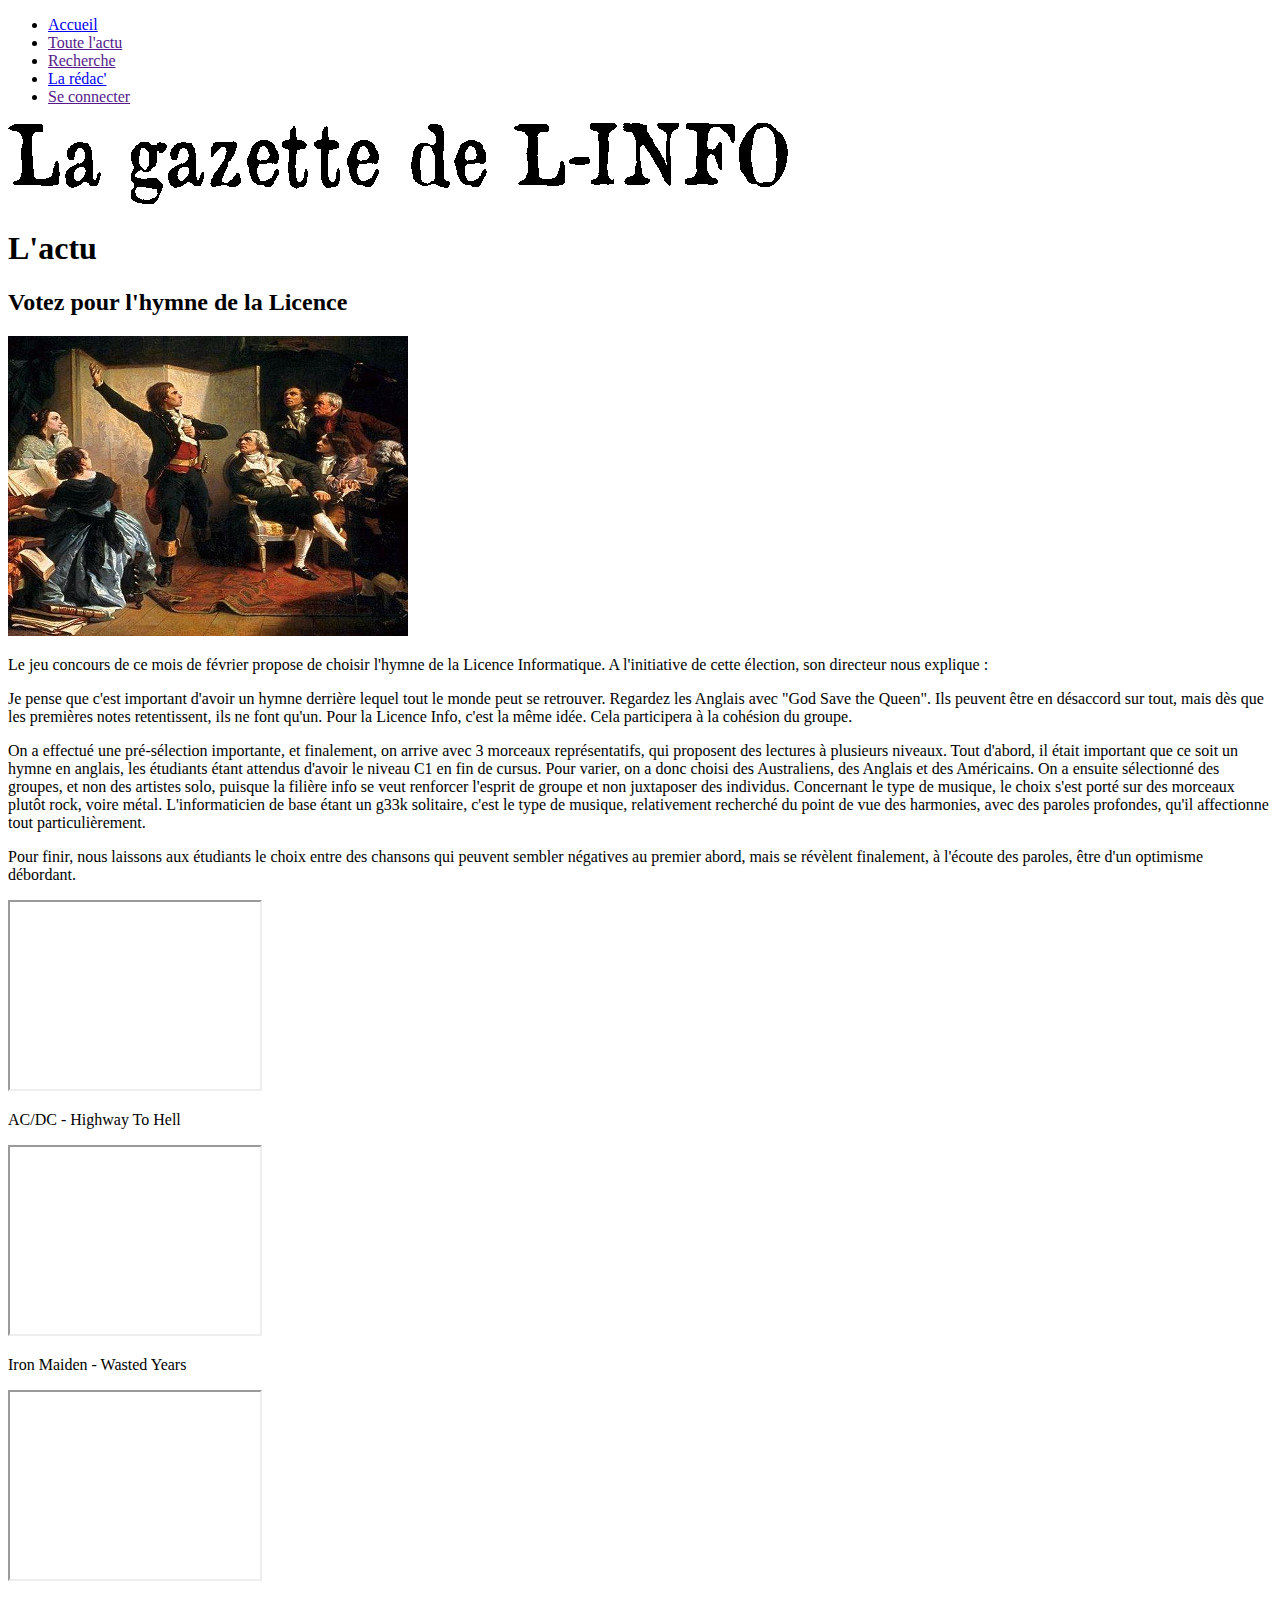
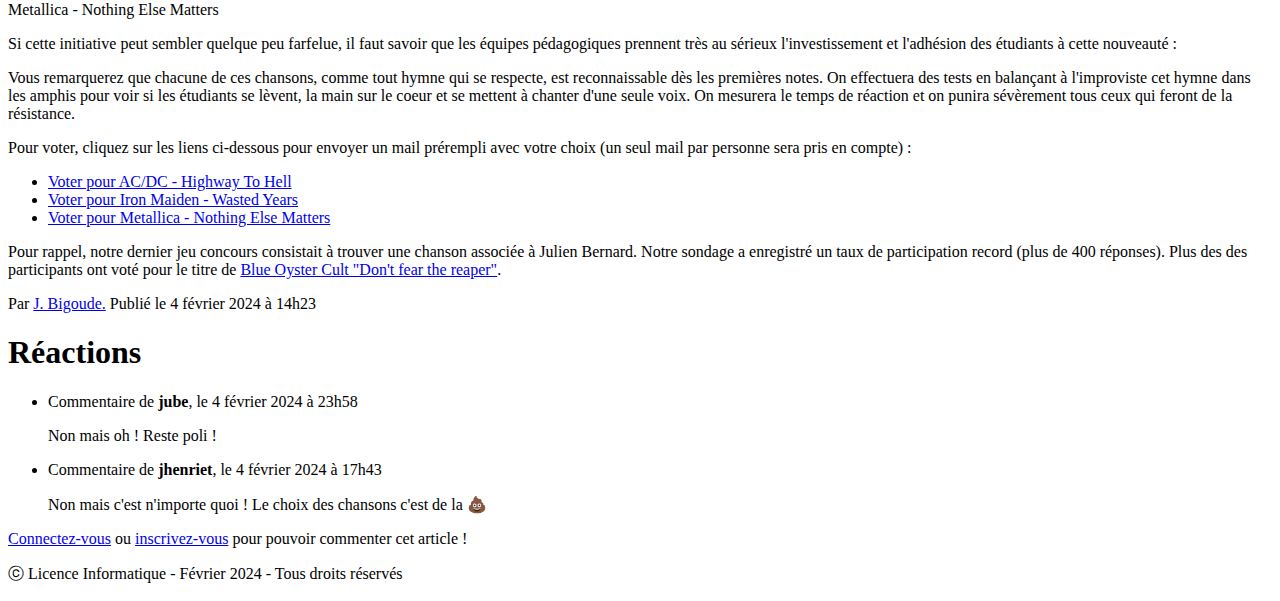
==== html/article.html @ bf8d998f "Add example file via upload" ====
<!DOCTYPE html>
<html lang="fr">
	<head>
        <meta charset="utf-8">
		<title>La Gazette de l'Info</title>
    </head>
    <body>
        <header>
            <ul>
                <li>
                    <a href="accueil.html">Accueil
                    </a>
                </li>
                <li>
                    <a href="">Toute l'actu
                    </a>
                </li>
                <li>
                    <a href="">Recherche
                    </a>
                </li>
                <li>
                    <a href="redaction.html">La rédac'
                    </a>
                </li>
                <li>
                    <a href="">Se connecter
                    </a>
                </li>
            </ul>
            <img src="../images/titre.png">
        </header>
        <main>
            <section>
                <h1>
                    L'actu
                </h1>
                <h2>
                    Votez pour l'hymne de la Licence
                </h2>
                <img src="../images/9.jpg">
                <p>
                    Le jeu concours de ce mois de février propose de choisir l'hymne de la Licence 
                    Informatique. A l'initiative de cette élection, son directeur nous explique :
                </p>
                <p>
                    Je pense que c'est important d'avoir un hymne derrière lequel tout le monde peut se 
                    retrouver. Regardez les Anglais avec "God Save the Queen". Ils peuvent être en 
                    désaccord sur tout, mais dès que les premières notes retentissent, ils ne font qu'un. 
                    Pour la Licence Info, c'est la même idée. Cela participera à la cohésion du groupe. 
                </p>
                <p>
                    On a effectué une pré-sélection importante, et finalement, on arrive avec 3 morceaux 
                    représentatifs, qui proposent des lectures à plusieurs niveaux. Tout d'abord, il était 
                    important que ce soit un hymne en anglais, les étudiants étant attendus d'avoir le 
                    niveau C1 en fin de cursus. Pour varier, on a donc choisi des Australiens, des Anglais 
                    et des Américains. On a ensuite sélectionné des groupes, et non des artistes solo, 
                    puisque la filière info se veut renforcer l'esprit de groupe et non juxtaposer des 
                    individus. Concernant le type de musique, le choix s'est porté sur des morceaux plutôt 
                    rock, voire métal. L'informaticien de base étant un g33k solitaire, c'est le type 
                    de musique, relativement recherché du point de vue des harmonies, avec des paroles 
                    profondes, qu'il affectionne tout particulièrement.
                </p>
                <p>
                    Pour finir, nous laissons aux étudiants le choix entre des chansons qui peuvent 
                    sembler négatives au premier abord, mais se révèlent finalement, à l'écoute des 
                    paroles, être d'un optimisme débordant. 
                </p>
                <iframe 
                    title="deezer-widget" src="https://widget.deezer.com/widget/dark/track/92719900" 
                    width="250" height="187" allow="encrypted-media; clipboard-write">
                </iframe>
                <p>
                    AC/DC - Highway To Hell
                </p>
                <iframe 
                    title="deezer-widget" src="https://widget.deezer.com/widget/dark/track/585864292" 
                    width="250" height="187" allow="encrypted-media; clipboard-write">
                </iframe>
                <p>
                    Iron Maiden - Wasted Years
                </p>
                <iframe 
                    title="deezer-widget" src="https://widget.deezer.com/widget/dark/track/585864292" 
                    width="250" height="187" allow="encrypted-media; clipboard-write">
                </iframe>
                <p>
                    Metallica - Nothing Else Matters
                </p>
                <p>
                    Si cette initiative peut sembler quelque peu farfelue, il faut savoir que les équipes 
                    pédagogiques prennent très au sérieux l'investissement et l'adhésion des étudiants à 
                    cette nouveauté :
                </p>
                <p>
                    Vous remarquerez que chacune de ces chansons, comme tout hymne qui se respecte, 
                    est reconnaissable dès les premières notes. On effectuera des tests en balançant 
                    à l'improviste cet hymne dans les amphis pour voir si les étudiants se lèvent, 
                    la main sur le coeur et se mettent à chanter d'une seule voix. On mesurera le temps 
                    de réaction et on punira sévèrement tous ceux qui feront de la résistance. 
                </p>
                <p>
                    Pour voter, cliquez sur les liens ci-dessous pour envoyer un mail 
                    prérempli avec votre choix (un seul mail par personne sera pris en compte) :
                </p>
                <ul>
                    <li>
                        <a href="https://deezer.page.link/Puws6tV6CzMfQdRq6">Voter pour AC/DC - Highway To Hell
                        </a>
                    </li>
                    <li>
                        <a href="https://deezer.page.link/scnPkpXX45ZQ3TDq7">Voter pour Iron Maiden - Wasted Years
                        </a>
                    </li>
                    <li>
                        <a href="https://deezer.page.link/yDirwqaXjSsEmFBi9">Voter pour Metallica - Nothing Else Matters
                        </a>
                    </li>
                </ul>
                <p>
                    Pour rappel, notre dernier jeu concours consistait à trouver une chanson associée 
                    à Julien Bernard. Notre sondage a enregistré un taux de participation record 
                    (plus de 400 réponses). Plus des  des participants ont voté pour le titre de 
                    <a href="https://deezer.page.link/vzcALtMWiUMh4cuG9">Blue Oyster Cult "Don't fear the reaper"</a>.
                </p>
                <p>
                    Par <a href="redaction.html#Bigoude">J. Bigoude.</a> Publié le 4 février 2024 à 14h23
                </p>
            </section>
            <section>
                <h1>
                    Réactions
                </h1>
                <ul>
                    <li>
                        <p>
                            Commentaire de <strong>jube</strong>, le 4 février 2024 à 23h58
                        </p>
                        <p>
                            Non mais oh ! Reste poli ! 
                        </p>
                    </li>
                    <li>
                        <p>
                            Commentaire de <strong>jhenriet</strong>, le 4 février 2024 à 17h43
                        </p>
                        <p>
                            Non mais c'est n'importe quoi ! Le choix des chansons c'est de la &#128169
                        </p>
                    </li>
                </ul>
                <p>
                    <a href="connexion.html">Connectez-vous</a> ou <a href="inscription.html">inscrivez-vous</a> pour pouvoir commenter cet article !
                </p>
            </section>
        </main>
        <footer>
            <p>
                &#9426 Licence Informatique - Février 2024 - Tous droits réservés
            </p>
        </footer>
    </body>
</html>
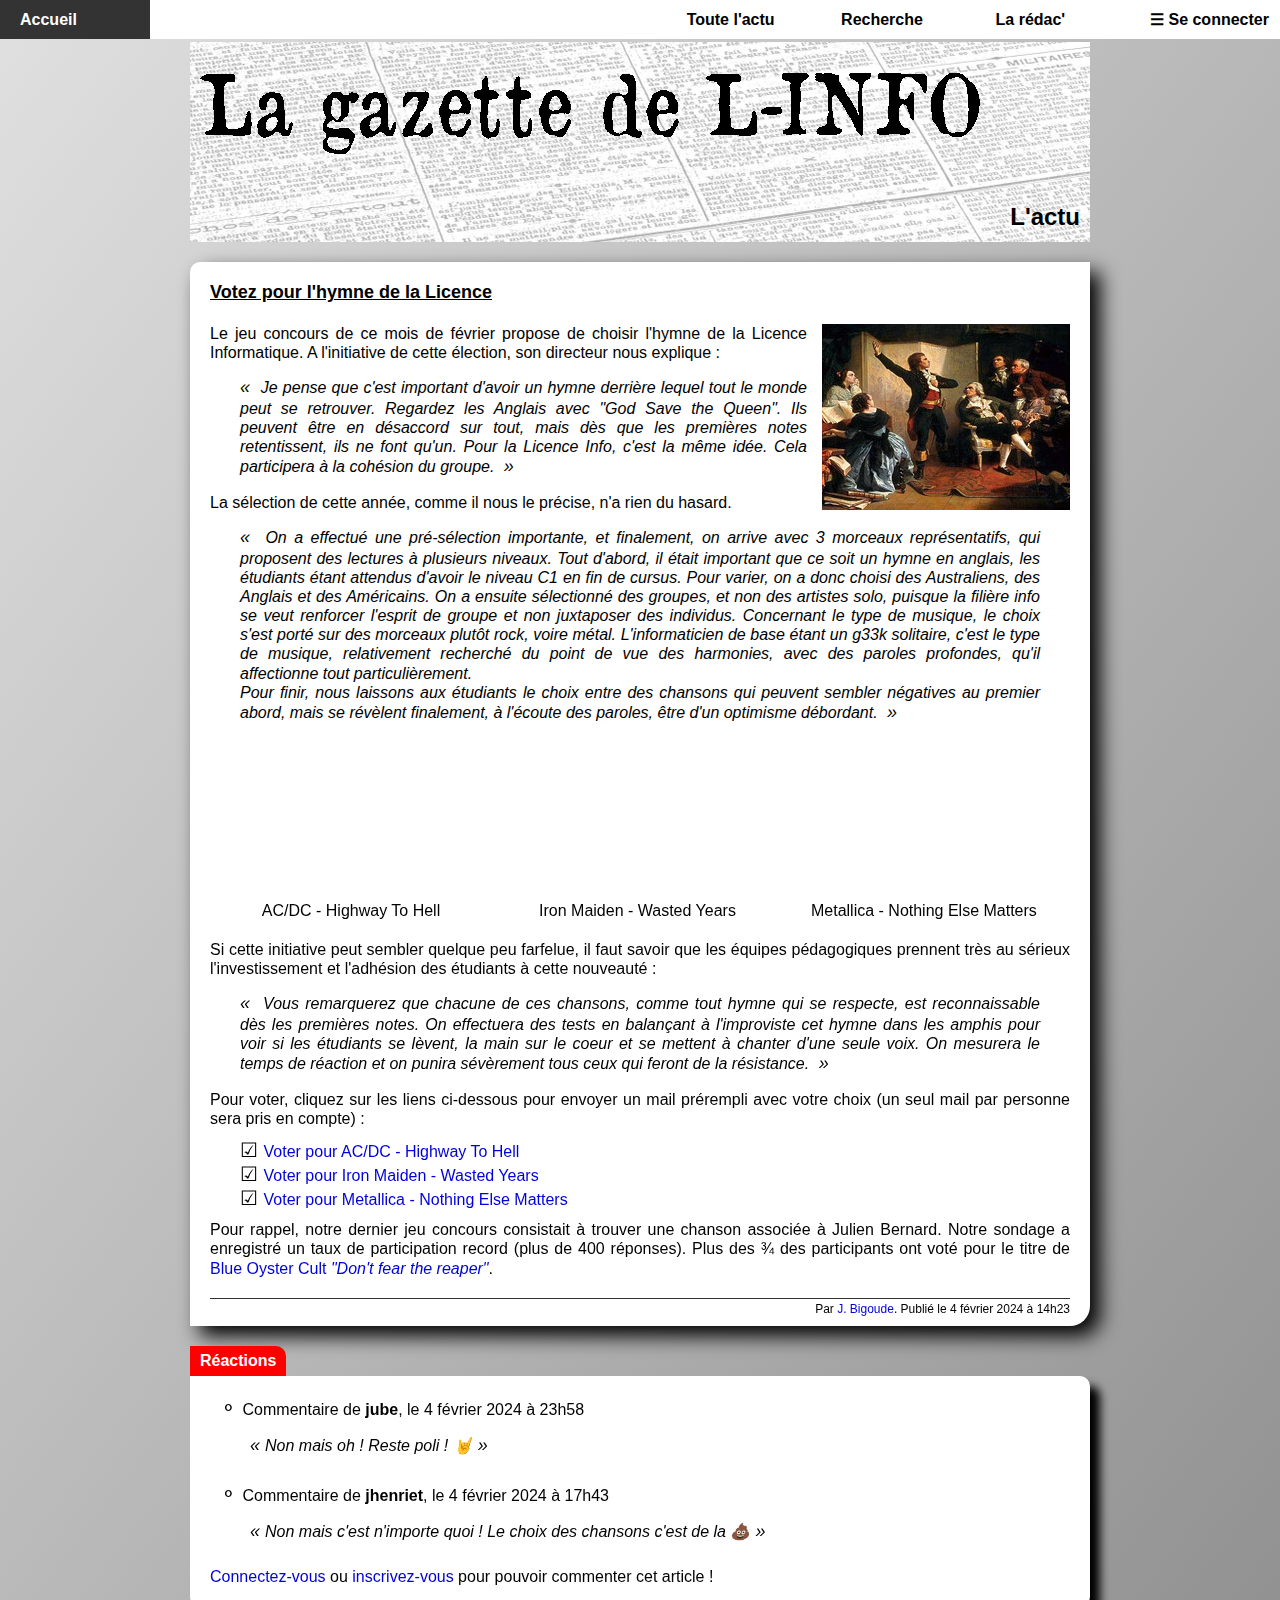
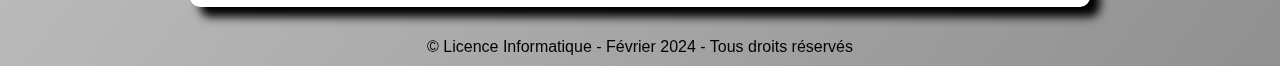
==== commit 36d89819: "Version corrigée" ====
--- a/html/article.html
+++ b/html/article.html
@@ -1,163 +1,121 @@
-<!DOCTYPE html>
+<!doctype html>
 <html lang="fr">
-	<head>
-        <meta charset="utf-8">
-		<title>La Gazette de l'Info</title>
-    </head>
-    <body>
-        <header>
+
+<head>
+    <meta charset="UTF-8">
+    <title>La gazette de L-INFO | L'actu</title>
+    <link rel="stylesheet" type="text/css" href="../styles/gazette.css">
+</head>
+
+<body>
+    <nav>
+        <ul>
+            <li><a href="../index.html">Accueil</a></li>
+            <li><a href="actus.html">Toute l'actu</a></li>
+            <li><a href="../php/recherche.php">Recherche</a></li>
+            <li><a href="redaction.html">La rédac'</a></li>
+            <li><a href="../php/connexion.php">Se connecter</a></li>
+        </ul>
+    </nav>
+    <header>
+        <img src="../images/titre.png" alt="La gazette de L-INFO" width="780" height="83">
+        <h1>L'actu</h1>
+    </header>
+    <main>
+        <article>
+            <h3>Votez pour l'hymne de la Licence</h3>
+            <img src="../images/9.jpg" alt="Photo d'illustration | Votez pour l'hymne de la Licence">
+            <p>
+               Le jeu concours de ce mois de février propose de choisir l'hymne de la Licence Informatique. A l'initiative de cette
+                élection, son directeur nous explique : 
+            </p>
+            <blockquote>
+                Je pense que c'est important d'avoir un hymne derrière lequel tout le monde peut se retrouver. Regardez les
+                Anglais avec <em>"God Save the Queen"</em>. Ils peuvent être en désaccord sur tout, mais dès que les premières notes 
+                retentissent, ils ne font qu'un. Pour la Licence Info, c'est la même idée. Cela participera à la cohésion du groupe. 
+            </blockquote>
+            <p>La sélection de cette année, comme il nous le précise, n'a rien du hasard. </p>
+            <blockquote>
+                On a effectué une pré-sélection importante, et finalement, on arrive avec 3 morceaux représentatifs, qui proposent
+                des lectures à plusieurs niveaux. Tout d'abord, il était important que ce soit un hymne en anglais, les étudiants 
+                étant attendus d'avoir le niveau C1 en fin de cursus. Pour varier, on a donc choisi des Australiens, des Anglais
+                et des Américains. On a ensuite sélectionné des groupes, et non des artistes solo, puisque la filière info se veut 
+                renforcer l'esprit de groupe et non juxtaposer des individus. Concernant le type de musique, le choix s'est 
+                porté sur des morceaux plutôt rock, voire métal. L'informaticien de base étant un g33k solitaire, c'est le 
+                type de musique, relativement recherché du point de vue des harmonies, avec des paroles profondes, qu'il 
+                affectionne tout particulièrement. <br>
+                Pour finir, nous laissons aux étudiants le choix entre des chansons qui peuvent sembler négatives au premier 
+                abord, mais se révèlent finalement, à l'écoute des paroles, être d'un optimisme débordant. 
+            </blockquote>
+            
+            <figure>
+                <iframe src="https://widget.deezer.com/widget/dark/track/92719900" width="250" height="148"
+                        allow="encrypted-media; clipboard-write">
+                </iframe>
+                <figcaption>AC/DC - Highway To Hell</figcaption>
+            </figure>
+            <figure>
+                <iframe src="https://widget.deezer.com/widget/dark/track/585864292" width="250" height="148"
+                         allow="encrypted-media; clipboard-write">
+                </iframe>
+                <figcaption>Iron Maiden - Wasted Years</figcaption>
+            </figure>
+            <figure>
+                <iframe src="https://widget.deezer.com/widget/dark/track/2114406" width="250" height="148"
+                         allow="encrypted-media; clipboard-write">
+                </iframe>
+                <figcaption>Metallica - Nothing Else Matters</figcaption>
+            </figure>
+            
+            <p>
+                Si cette initiative peut sembler quelque peu farfelue, il faut savoir que les équipes pédagogiques prennent
+                très au sérieux l'investissement et l'adhésion des étudiants à cette nouveauté : 
+            </p>
+            
+            <blockquote>
+                Vous remarquerez que chacune de ces chansons, comme tout hymne qui se respecte, est reconnaissable dès les  
+                premières notes. On effectuera des tests en balançant à l'improviste cet hymne dans les amphis pour voir si 
+                les étudiants se lèvent, la main sur le coeur et se mettent à chanter d'une seule voix. On mesurera le temps 
+                de réaction et on punira sévèrement tous ceux qui feront de la résistance.
+            </blockquote>
+            <p>
+                Pour voter, cliquez sur les liens ci-dessous pour envoyer un mail prérempli avec votre choix (un seul mail 
+                par personne sera pris en compte) :  
+            </p>
+
+            <ul>
+                <li><a href="mailto:contact@gazette-linfo.fr?subject=Vote%20hymne%20Licence&body=Je%20vote%20pour%20le%201">Voter pour AC/DC - Highway To Hell</a></li>
+                <li><a href="mailto:contact@gazette-linfo.fr?subject=Vote%20hymne%20Licence&body=Je%20vote%20pour%20le%202">Voter pour Iron Maiden - Wasted Years</a></li>
+                <li><a href="mailto:contact@gazette-linfo.fr?subject=Vote%20hymne%20Licence&body=Je%20vote%20pour%20le%203">Voter pour Metallica - Nothing Else Matters</a></li>
+            </ul>
+
+            <p>Pour rappel, notre dernier jeu concours consistait à trouver une chanson associée à Julien Bernard. Notre sondage 
+                a enregistré un taux de participation record (plus de 400 réponses). Plus des &#xBE; des participants ont 
+                voté pour le titre de <a href="https://deezer.page.link/KL9WwthWX4kFUxAY7" target="_blank">Blue Oyster Cult
+                <em>"Don't fear the reaper"</em></a>.
+            </p>
+
+            <footer>Par <a href="redaction.html#jbigoude">J. Bigoude</a>. Publié le 4 février 2024 à 14h23</footer>
+        </article>
+        <section>
+            <h2>Réactions</h2>
             <ul>
                 <li>
-                    <a href="accueil.html">Accueil
-                    </a>
+                    <p>Commentaire de <strong>jube</strong>, le 4 février 2024 à 23h58</p>
+                    <blockquote>Non mais oh ! Reste poli ! &#129304;</blockquote>
                 </li>
                 <li>
-                    <a href="">Toute l'actu
-                    </a>
-                </li>
-                <li>
-                    <a href="">Recherche
-                    </a>
-                </li>
-                <li>
-                    <a href="redaction.html">La rédac'
-                    </a>
-                </li>
-                <li>
-                    <a href="">Se connecter
-                    </a>
+                    <p>Commentaire de <strong>jhenriet</strong>, le 4 février 2024 à 17h43</p>
+                    <blockquote>Non mais c'est n'importe quoi ! Le choix des chansons c'est de la &#128169;</blockquote>
                 </li>
             </ul>
-            <img src="../images/titre.png">
-        </header>
-        <main>
-            <section>
-                <h1>
-                    L'actu
-                </h1>
-                <h2>
-                    Votez pour l'hymne de la Licence
-                </h2>
-                <img src="../images/9.jpg">
-                <p>
-                    Le jeu concours de ce mois de février propose de choisir l'hymne de la Licence 
-                    Informatique. A l'initiative de cette élection, son directeur nous explique :
-                </p>
-                <p>
-                    Je pense que c'est important d'avoir un hymne derrière lequel tout le monde peut se 
-                    retrouver. Regardez les Anglais avec "God Save the Queen". Ils peuvent être en 
-                    désaccord sur tout, mais dès que les premières notes retentissent, ils ne font qu'un. 
-                    Pour la Licence Info, c'est la même idée. Cela participera à la cohésion du groupe. 
-                </p>
-                <p>
-                    On a effectué une pré-sélection importante, et finalement, on arrive avec 3 morceaux 
-                    représentatifs, qui proposent des lectures à plusieurs niveaux. Tout d'abord, il était 
-                    important que ce soit un hymne en anglais, les étudiants étant attendus d'avoir le 
-                    niveau C1 en fin de cursus. Pour varier, on a donc choisi des Australiens, des Anglais 
-                    et des Américains. On a ensuite sélectionné des groupes, et non des artistes solo, 
-                    puisque la filière info se veut renforcer l'esprit de groupe et non juxtaposer des 
-                    individus. Concernant le type de musique, le choix s'est porté sur des morceaux plutôt 
-                    rock, voire métal. L'informaticien de base étant un g33k solitaire, c'est le type 
-                    de musique, relativement recherché du point de vue des harmonies, avec des paroles 
-                    profondes, qu'il affectionne tout particulièrement.
-                </p>
-                <p>
-                    Pour finir, nous laissons aux étudiants le choix entre des chansons qui peuvent 
-                    sembler négatives au premier abord, mais se révèlent finalement, à l'écoute des 
-                    paroles, être d'un optimisme débordant. 
-                </p>
-                <iframe 
-                    title="deezer-widget" src="https://widget.deezer.com/widget/dark/track/92719900" 
-                    width="250" height="187" allow="encrypted-media; clipboard-write">
-                </iframe>
-                <p>
-                    AC/DC - Highway To Hell
-                </p>
-                <iframe 
-                    title="deezer-widget" src="https://widget.deezer.com/widget/dark/track/585864292" 
-                    width="250" height="187" allow="encrypted-media; clipboard-write">
-                </iframe>
-                <p>
-                    Iron Maiden - Wasted Years
-                </p>
-                <iframe 
-                    title="deezer-widget" src="https://widget.deezer.com/widget/dark/track/585864292" 
-                    width="250" height="187" allow="encrypted-media; clipboard-write">
-                </iframe>
-                <p>
-                    Metallica - Nothing Else Matters
-                </p>
-                <p>
-                    Si cette initiative peut sembler quelque peu farfelue, il faut savoir que les équipes 
-                    pédagogiques prennent très au sérieux l'investissement et l'adhésion des étudiants à 
-                    cette nouveauté :
-                </p>
-                <p>
-                    Vous remarquerez que chacune de ces chansons, comme tout hymne qui se respecte, 
-                    est reconnaissable dès les premières notes. On effectuera des tests en balançant 
-                    à l'improviste cet hymne dans les amphis pour voir si les étudiants se lèvent, 
-                    la main sur le coeur et se mettent à chanter d'une seule voix. On mesurera le temps 
-                    de réaction et on punira sévèrement tous ceux qui feront de la résistance. 
-                </p>
-                <p>
-                    Pour voter, cliquez sur les liens ci-dessous pour envoyer un mail 
-                    prérempli avec votre choix (un seul mail par personne sera pris en compte) :
-                </p>
-                <ul>
-                    <li>
-                        <a href="https://deezer.page.link/Puws6tV6CzMfQdRq6">Voter pour AC/DC - Highway To Hell
-                        </a>
-                    </li>
-                    <li>
-                        <a href="https://deezer.page.link/scnPkpXX45ZQ3TDq7">Voter pour Iron Maiden - Wasted Years
-                        </a>
-                    </li>
-                    <li>
-                        <a href="https://deezer.page.link/yDirwqaXjSsEmFBi9">Voter pour Metallica - Nothing Else Matters
-                        </a>
-                    </li>
-                </ul>
-                <p>
-                    Pour rappel, notre dernier jeu concours consistait à trouver une chanson associée 
-                    à Julien Bernard. Notre sondage a enregistré un taux de participation record 
-                    (plus de 400 réponses). Plus des  des participants ont voté pour le titre de 
-                    <a href="https://deezer.page.link/vzcALtMWiUMh4cuG9">Blue Oyster Cult "Don't fear the reaper"</a>.
-                </p>
-                <p>
-                    Par <a href="redaction.html#Bigoude">J. Bigoude.</a> Publié le 4 février 2024 à 14h23
-                </p>
-            </section>
-            <section>
-                <h1>
-                    Réactions
-                </h1>
-                <ul>
-                    <li>
-                        <p>
-                            Commentaire de <strong>jube</strong>, le 4 février 2024 à 23h58
-                        </p>
-                        <p>
-                            Non mais oh ! Reste poli ! 
-                        </p>
-                    </li>
-                    <li>
-                        <p>
-                            Commentaire de <strong>jhenriet</strong>, le 4 février 2024 à 17h43
-                        </p>
-                        <p>
-                            Non mais c'est n'importe quoi ! Le choix des chansons c'est de la &#128169
-                        </p>
-                    </li>
-                </ul>
-                <p>
-                    <a href="connexion.html">Connectez-vous</a> ou <a href="inscription.html">inscrivez-vous</a> pour pouvoir commenter cet article !
-                </p>
-            </section>
-        </main>
-        <footer>
             <p>
-                &#9426 Licence Informatique - Février 2024 - Tous droits réservés
+                <a href="../php/connexion.php">Connectez-vous</a> ou <a href="../php/inscription.php">inscrivez-vous</a> pour pouvoir commenter cet article !
             </p>
-        </footer>
-    </body>
-</html>+            
+        </section>
+    </main>
+    <footer>&copy; Licence Informatique - Février 2024 - Tous droits réservés</footer>
+</body>
+
+</html>
--- a/styles/gazette.css
+++ b/styles/gazette.css
@@ -0,0 +1,348 @@
+/* http://meyerweb.com/eric/tools/css/reset/ 
+   v2.0 | 20110126
+   License: none (public domain)
+*/
+
+html, body, div, span, applet, object, iframe,
+h1, h2, h3, h4, h5, h6, p, blockquote, pre,
+a, abbr, acronym, address, big, cite, code,
+del, dfn, em, img, ins, kbd, q, s, samp,
+small, strike, strong, sub, sup, tt, var,
+b, u, i, center,
+dl, dt, dd, ol, ul, li,
+fieldset, form, label, legend,
+table, caption, tbody, tfoot, thead, tr, th, td,
+article, aside, canvas, details, embed, 
+figure, figcaption, footer, header, hgroup, 
+menu, nav, output, ruby, section, summary,
+time, mark, audio, video {
+    margin: 0;
+    padding: 0;
+    border: 0;
+    font-size: 100%;
+    font: inherit;
+    vertical-align: baseline;
+}
+/* HTML5 display-role reset for older browsers */
+article, aside, details, figcaption, figure, 
+footer, header, hgroup, menu, nav, section {
+    display: block;
+}
+body {
+    line-height: 1;
+}
+ol, ul {
+    list-style: none;
+}
+blockquote, q {
+    quotes: none;
+}
+blockquote:before, blockquote:after,
+q:before, q:after {
+    content: '';
+    content: none;
+}
+table {
+    border-collapse: collapse;
+    border-spacing: 0;
+}
+
+
+/************************************************************************
+        DEBUT DE LA FEUILLE DE STYLE POUR LE SITE
+************************************************************************/
+
+body {
+    font-family: Trebuchet, arial, verdana, sans-serif;
+    line-height: 1.2;
+    font-size: 16px;
+    background: #EEE; 
+    background: linear-gradient(to bottom right, #E0E0E0, #909090);
+}
+
+i, em {
+    font-style: italic;
+}
+
+strong {
+    font-weight: bold;
+}
+
+h1 {
+    font-size: 24px;
+    font-weight: bold;
+}
+
+h3 {
+    font-size: 18px;
+    font-weight: bold;
+    text-decoration: underline;
+}
+
+h4 {
+    font-weight: bold;
+    font-size: 14px;
+}
+
+a[href], a[href]:visited {
+    color: #0000DD;
+    text-decoration: none;
+}
+
+a[href]:hover {
+    text-decoration: underline;
+}
+
+a[href^=http]:hover {
+    padding-right: 20px;
+    background: url(../images/lien_externe.gif) right center no-repeat;
+}
+a[href^=http]:hover::after {
+    content: " (" attr(href) ")";
+}
+
+body > header, main, body > footer {
+    width: 900px;
+    margin: 0px auto;
+    background-color: transparent;
+}
+
+p, blockquote {
+    text-align: justify;
+    margin: 10px auto;
+}
+
+blockquote {
+    font-style: italic;
+    padding: 5px 30px; 
+}
+
+blockquote::before {
+    content: "\00AB\00A0";
+    font-size: 18px;
+}
+blockquote::after {
+    content: "\00A0\00BB";
+    font-size: 18px;
+}
+
+/** Style des figures (avec iframe) */
+figure {
+    display: inline-block;
+    margin: 10px 16px;
+    text-align: center;
+}
+
+/************************************************************************
+                        Menu de navigation
+*************************************************************************/
+
+nav {
+    position: fixed;
+    z-index: 1000;
+    top: 0px;
+    width: 100%;
+    height: 40px;
+}
+
+nav ul {
+    transition: background 0.4s linear 0s;
+    background: rgba(255, 255, 255, 0.8);
+    text-align: right;
+}
+
+nav ul:hover {
+    background: rgb(255, 255, 255);
+}
+
+nav ul li {
+    text-align: left;
+    display: inline-block;
+    width: 150px;
+}
+
+nav ul li:first-child {
+    float: left;
+}
+
+nav ul li:last-of-type  a::before {
+    content: "\2630\00A0";
+}
+
+nav a[href], nav a[href]:visited {
+    display: block;
+    font-weight: bold;
+    color: black;
+    transition: background 0.4s linear 0s;
+    padding: 10px 5px 10px 20px;
+}
+
+nav a[href]:hover {
+    text-decoration: none;
+    color: #FFF;
+    background: #333;
+}
+
+/**********************************************************************
+                        EN-TETE 
+**********************************************************************/
+
+body > header {
+    position: relative;
+    margin-top: 42px;
+    background:  url(../images/fond.png);
+    height: 200px;
+}
+
+header > img {
+    margin: 30px 0 0 10px;
+}
+
+header h1 {
+    position: absolute;
+    bottom: 10px;
+    right: 10px;
+}
+
+/****************************************************************
+                            Pied de page
+****************************************************************/
+body > footer {
+    text-align: center;
+    margin-bottom: 10px;
+}
+
+/****************************************************************** 
+                        Sections
+*******************************************************************/
+section {
+    position: relative;
+    margin: 50px 0 60px 0;
+    background-color: white;    
+    padding: 10px 20px;
+    border-radius: 0 10px 10px 10px;
+    box-shadow: 10px 10px 10px #000;
+}
+
+section:last-of-type {
+    margin-bottom: 30px;   
+}
+
+section > h2 {
+    position: absolute;
+    top: -30px;
+    left: 0px;
+    height: 20px;
+    background: red;
+    color: white;
+    font-weight: bold;
+    font-size: 16px;
+    width: auto;
+    border-radius: 0 10px 0 0;
+    padding: 5px 10px;
+}
+
+/******************************************************************************
+    Règles appliquées à la page article.html
+*******************************************************************************/
+
+main > article {
+    background-color: white;
+    box-shadow: 10px 10px 20px #000;
+    padding: 10px 20px;
+    margin: 20px 0 40px 0;
+    border-radius: 10px 0 20px 0;
+}
+
+/** Images dans l'article (taille + placement) */
+main > article img {
+    float: right;
+    margin: 0 0 10px 15px; 
+    width: 248px;
+    height: 186px;
+}
+
+main > article h3 {
+    margin: 10px 0 20px 0;
+}
+
+/** Style du pied d'article */
+main > article > footer {
+    margin-top: 20px;
+    border-top: solid 1px #333;
+    padding-top: 3px;
+    text-align: right;
+    font-size: 12px;
+}
+
+/** Style des listes dans l'article */
+main > article ul  {
+    margin-left: 30px;
+}
+
+/** Style des items des listes dans l'article */
+main > article ul li::before {
+    content: "\2611\00A0"; 
+    font-size: 20px;
+}
+
+/** Style des items de la liste dans les commentaires de l'article */
+
+section > ul li {
+    margin-bottom: 20px;
+    padding: 0 10px;
+}
+
+section > ul li p::before {
+    content: "\26AC\00A0";
+    font-size: 20px;
+}
+
+
+/******************************************************************************
+    Règles appliquées à la page redaction.html
+*******************************************************************************/
+
+section article {
+    position: relative;
+    margin: 10px auto; 
+    min-height: 200px;
+}
+
+section article:not(:only-of-type) {
+    border-top: solid 2px #000;
+    padding-top: 20px;
+}
+
+section article:not(:last-of-type) {
+    padding-bottom: 10px;
+}
+
+section article h3 {
+    font-size: 16px;
+    text-decoration: none;
+    margin-bottom: 20px;
+}
+
+section article img {
+    width: 150px;
+    height: 200px;
+    float: left;
+    margin-right: 20px;
+}
+
+section article h4 {
+    position: absolute;
+    width: auto;
+    text-align: right;
+    right: 0px;
+    padding: 5px;
+    background: black;
+    color: white;
+    top: 0px;
+}
+
+section article p {
+    padding-left: 170px;
+    margin-bottom: 0;
+}
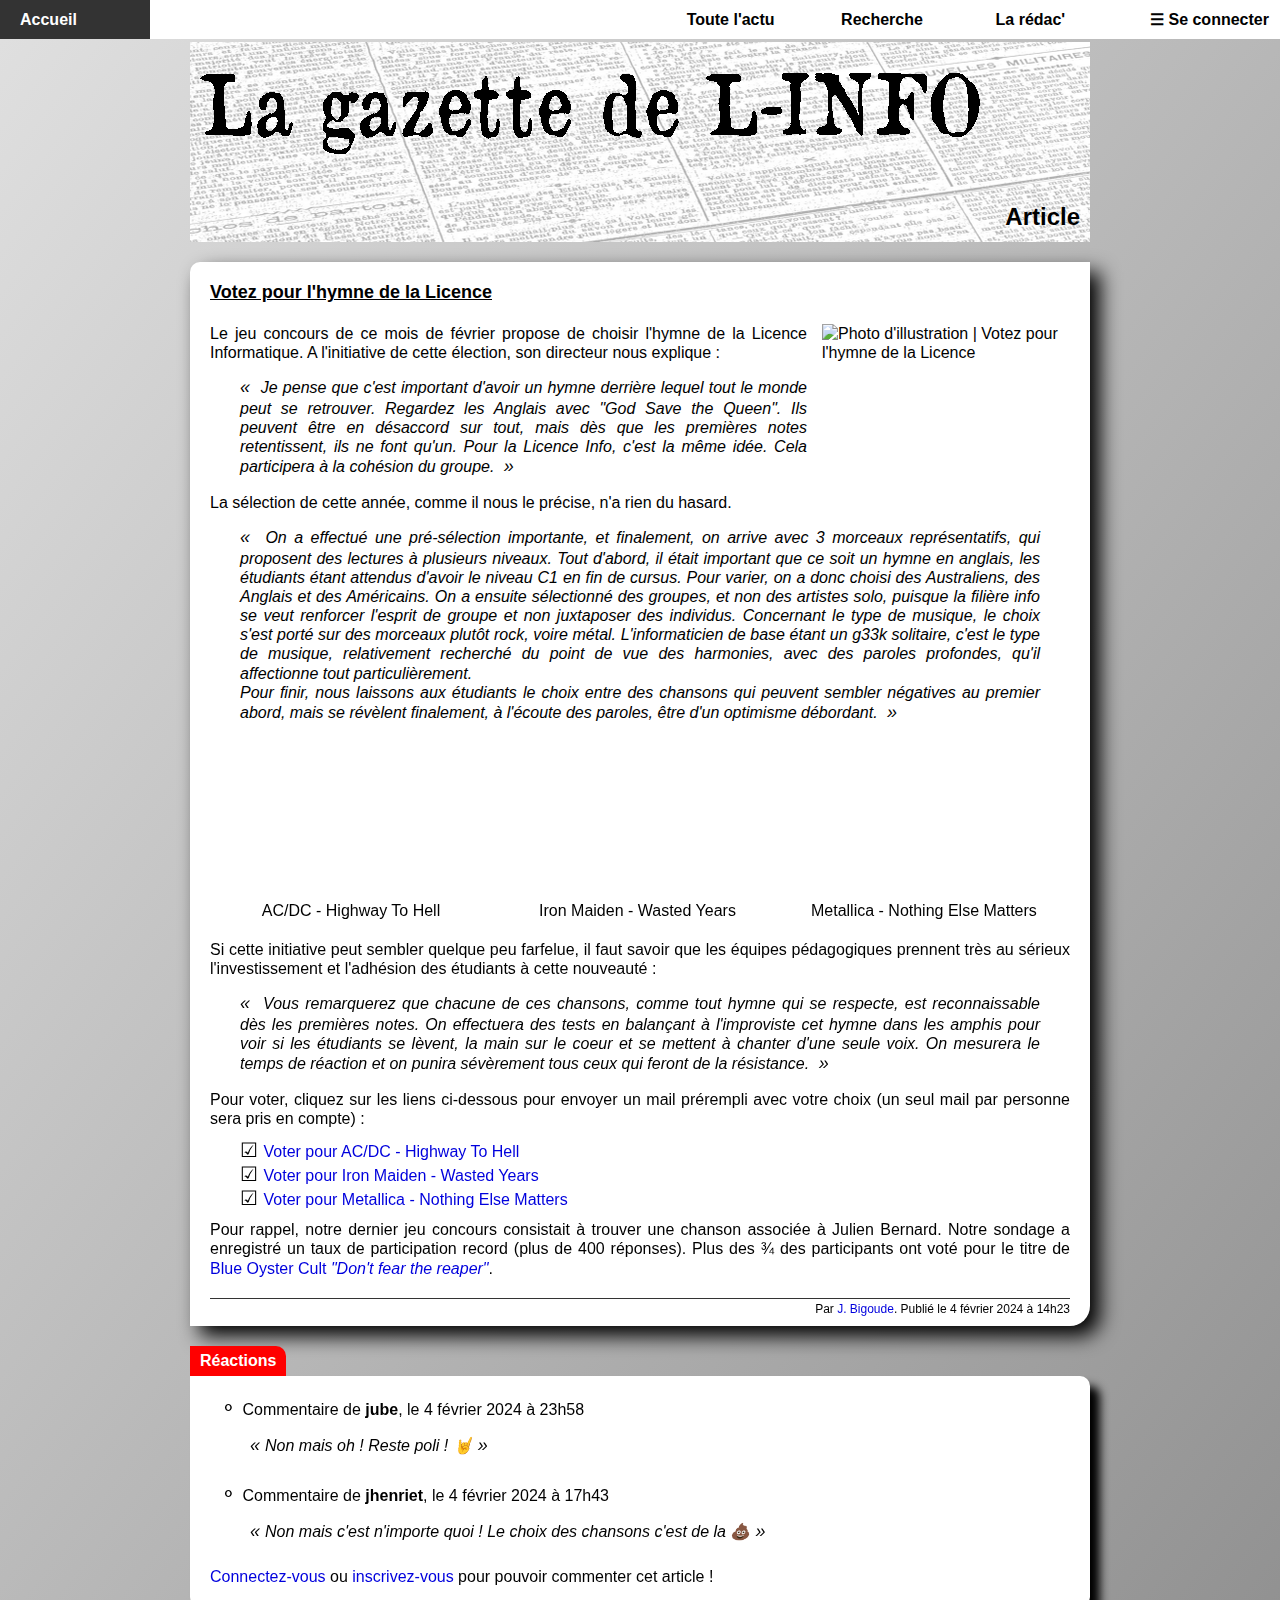
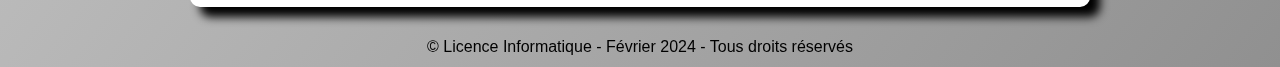
==== commit e56abd49: "Ajout correction TP2" ====
--- a/html/article.html
+++ b/html/article.html
@@ -3,14 +3,14 @@
 
 <head>
     <meta charset="UTF-8">
-    <title>La gazette de L-INFO | L'actu</title>
+    <title>La gazette de L-INFO | Article</title>
     <link rel="stylesheet" type="text/css" href="../styles/gazette.css">
 </head>
 
 <body>
     <nav>
         <ul>
-            <li><a href="../index.html">Accueil</a></li>
+            <li><a href="../index_TP2.html">Accueil</a></li>
             <li><a href="actus.html">Toute l'actu</a></li>
             <li><a href="../php/recherche.php">Recherche</a></li>
             <li><a href="redaction.html">La rédac'</a></li>
@@ -18,13 +18,13 @@
         </ul>
     </nav>
     <header>
-        <img src="../images/titre.png" alt="La gazette de L-INFO" width="780" height="83">
-        <h1>L'actu</h1>
+        <img src="../images/titre.png" alt="Image du titre | La gazette de L-INFO" width="780" height="83">
+        <h1>Article</h1>
     </header>
-    <main>
+    <main id="article">
         <article>
             <h3>Votez pour l'hymne de la Licence</h3>
-            <img src="../images/9.jpg" alt="Photo d'illustration | Votez pour l'hymne de la Licence">
+            <img src="../upload/9.jpg" alt="Photo d'illustration | Votez pour l'hymne de la Licence">
             <p>
                Le jeu concours de ce mois de février propose de choisir l'hymne de la Licence Informatique. A l'initiative de cette
                 élection, son directeur nous explique : 
--- a/styles/gazette.css
+++ b/styles/gazette.css
@@ -107,6 +107,30 @@
     background-color: transparent;
 }
 
+/* Ajout TP2 pour que le footer enfant direct du body
+ * soit toujours positionné en bas du viewport
+ */
+
+body > footer {
+    height: 20px;
+}
+
+/* Quand le premier enfant de l'élément main est un élément section, il a une margin-top de 50 px. C'est le cas de toutes les pages sauf la page
+ * article/html dans laquelle le premier enfant de l'élément main est un élément article avec une une margin-top de 20 px.
+ */
+
+main{
+    min-height: calc(100vh - 42px - 200px - 50px - 30px - 20px - 10px);
+/*     margin-top: 50px; */ /* inutile compte-tenu de la fusion des marges externes */
+    margin-bottom: 30px;
+}
+
+main#article{
+    min-height: calc(100vh - 42px - 200px - 20px - 30px - 20px - 10px);
+/*     margin-top: 20px; */ /* inutile compte-tenu de la fusion des marges externes */
+}
+
+
 p, blockquote {
     text-align: justify;
     margin: 10px auto;
@@ -130,6 +154,11 @@
 figure {
     display: inline-block;
     margin: 10px 16px;
+    text-align: center;
+}
+
+/** ajout TP2 (appliquée aux 3 premières sections de la page index.html) **/
+.centre {
     text-align: center;
 }
 
@@ -145,7 +174,7 @@
     height: 40px;
 }
 
-nav ul {
+nav > ul {
     transition: background 0.4s linear 0s;
     background: rgba(255, 255, 255, 0.8);
     text-align: right;
@@ -155,17 +184,17 @@
     background: rgb(255, 255, 255);
 }
 
-nav ul li {
+nav > ul > li {
     text-align: left;
     display: inline-block;
     width: 150px;
 }
 
-nav ul li:first-child {
+nav > ul > li:first-child {
     float: left;
 }
 
-nav ul li:last-of-type  a::before {
+nav > ul > li:last-of-type > a::before {
     content: "\2630\00A0";
 }
 
@@ -181,6 +210,17 @@
     text-decoration: none;
     color: #FFF;
     background: #333;
+}
+
+/* TP2 : gestion du sous-menu */
+nav > ul > li > ul {
+    position: absolute;
+    display: none;
+    background-color: rgb(255, 255, 255);
+}
+
+nav > ul > li:hover > ul {
+    display: block;
 }
 
 /**********************************************************************
@@ -242,6 +282,13 @@
     padding: 5px 10px;
 }
 
+section article h3 {
+    font-size: 16px;
+    text-decoration: none;
+    margin-bottom: 20px;
+}
+
+
 /******************************************************************************
     Règles appliquées à la page article.html
 *******************************************************************************/
@@ -303,35 +350,38 @@
     Règles appliquées à la page redaction.html
 *******************************************************************************/
 
-section article {
+/*  TP2 : ajout de la classe "redacteur" pour les éléments article qui décrivent des rédacteurs
+ *
+ * Explication : il y a, sur les pages actus.html et redaction.html, des éléments article qui ont comme parent un élément section.
+ * Or, ces éléments article ont un style différent sur ces 2 pages (sauf les titres h3)
+ * On leur attribue une classe différente pour que les styles appliquées à ces éléments soient séparés.
+ *
+ * Les éléments article, qui décrivent le résumé d'un article sur la page actus.html, ont eux la classe "resume"
+*/
+
+section article.redacteur {
     position: relative;
     margin: 10px auto; 
     min-height: 200px;
 }
 
-section article:not(:only-of-type) {
+section article.redacteur:not(:only-of-type) {
     border-top: solid 2px #000;
     padding-top: 20px;
 }
 
-section article:not(:last-of-type) {
+section article.redacteur:not(:last-of-type) {
     padding-bottom: 10px;
 }
 
-section article h3 {
-    font-size: 16px;
-    text-decoration: none;
-    margin-bottom: 20px;
-}
-
-section article img {
+section article.redacteur img {
     width: 150px;
     height: 200px;
     float: left;
     margin-right: 20px;
 }
 
-section article h4 {
+section article.redacteur h4 {
     position: absolute;
     width: auto;
     text-align: right;
@@ -342,7 +392,152 @@
     top: 0px;
 }
 
-section article p {
+section article.redacteur p {
     padding-left: 170px;
     margin-bottom: 0;
 }
+
+/****************************************************************************************
+        Règles appliquées à la page actus.html
+****************************************************************************************/
+
+section article.resume {
+    margin: 10px 0;
+    padding: 10px;
+    background-color: #E5E5E5;
+}
+
+section article.resume:first-of-type {
+    border-radius: 10px 10px 0px 0px;
+}
+
+section article.resume:last-of-type {
+    border-radius: 0 0 10px 10px;
+}
+
+section h2 + article.resume:only-of-type {
+    border-radius: 10px;
+}
+
+
+section article.resume img {
+    float: left;
+    width: 160px;
+    height: 120px;
+    margin-right: 10px;
+    border-radius: inherit;
+}
+
+section article.resume footer {
+    text-align: right;
+    clear: left;
+}
+
+/****************************************************************************************
+        Règles appliquées à la page index.html
+****************************************************************************************/
+
+
+section > a[href], section > a[href]:visited{
+    display: inline-block;
+    width: 270px;
+    vertical-align: top;
+    margin: 0;
+    padding: 10px 0 10px 0;
+    text-decoration: none;
+    color: #000;
+    font-weight: bold;
+}
+section > a[href]:hover{
+    text-decoration: none;
+}
+section > a:not(:first-of-type):not(:last-of-type) {
+    margin: 0 12px 0 12px;
+}
+
+section > a > img {
+    border: solid 1px #000;
+    width: 248px;
+    height: 186px;
+    margin: 0 0 10px 0;
+}
+section > a:hover > img {
+    box-shadow: 0px 0px 20px red;
+}
+
+/** Tableau horoscope  **/
+#horoscope {
+    width: 700px;
+    margin: 10px auto;
+    font-size: 14px;
+}
+
+#horoscope tr:first-child {
+    font-weight: bold;
+}
+
+#horoscope tr {
+    height: 30px;
+}
+
+#horoscope td {
+    padding: 5px 10px;
+    border: solid 1px #000;
+    text-align:justify;
+}
+
+#horoscope td:nth-child(1), #horoscope td:nth-child(2) {
+    width: 100px;
+}
+
+/****************************************************************
+        Formulaire d'inscription
+****************************************************************/
+
+form input[type=text], form input[type=email], form input[type=password] {
+    width: 250px;
+}
+
+form table {
+    margin: 15px auto;
+}
+
+form table td {
+    padding: 7px;
+    width: 350px;
+}
+
+form td:first-child:not(:only-child) {
+    text-align: right;
+}
+
+form td[colspan] {
+    text-align: center;
+}
+
+form td[colspan] label {
+    text-align: left;
+    display: block;
+    margin: 10px 10px 10px 160px;
+}
+
+
+form input[type=submit], form input[type=reset] {
+    margin: 0px 10px;
+    width: auto;
+    height: 28px;
+    background-color: #f0f0f0;
+    font-size: 15px;
+    font-weight: bold;
+    border: solid 2px #444;
+    border-radius: 5px;
+    padding: 2px 5px;
+    min-width: 30px;
+    cursor: pointer;
+}
+
+input[type=submit]:hover, input[type=reset]:hover {
+    background: red;
+    color: white;
+}
+
